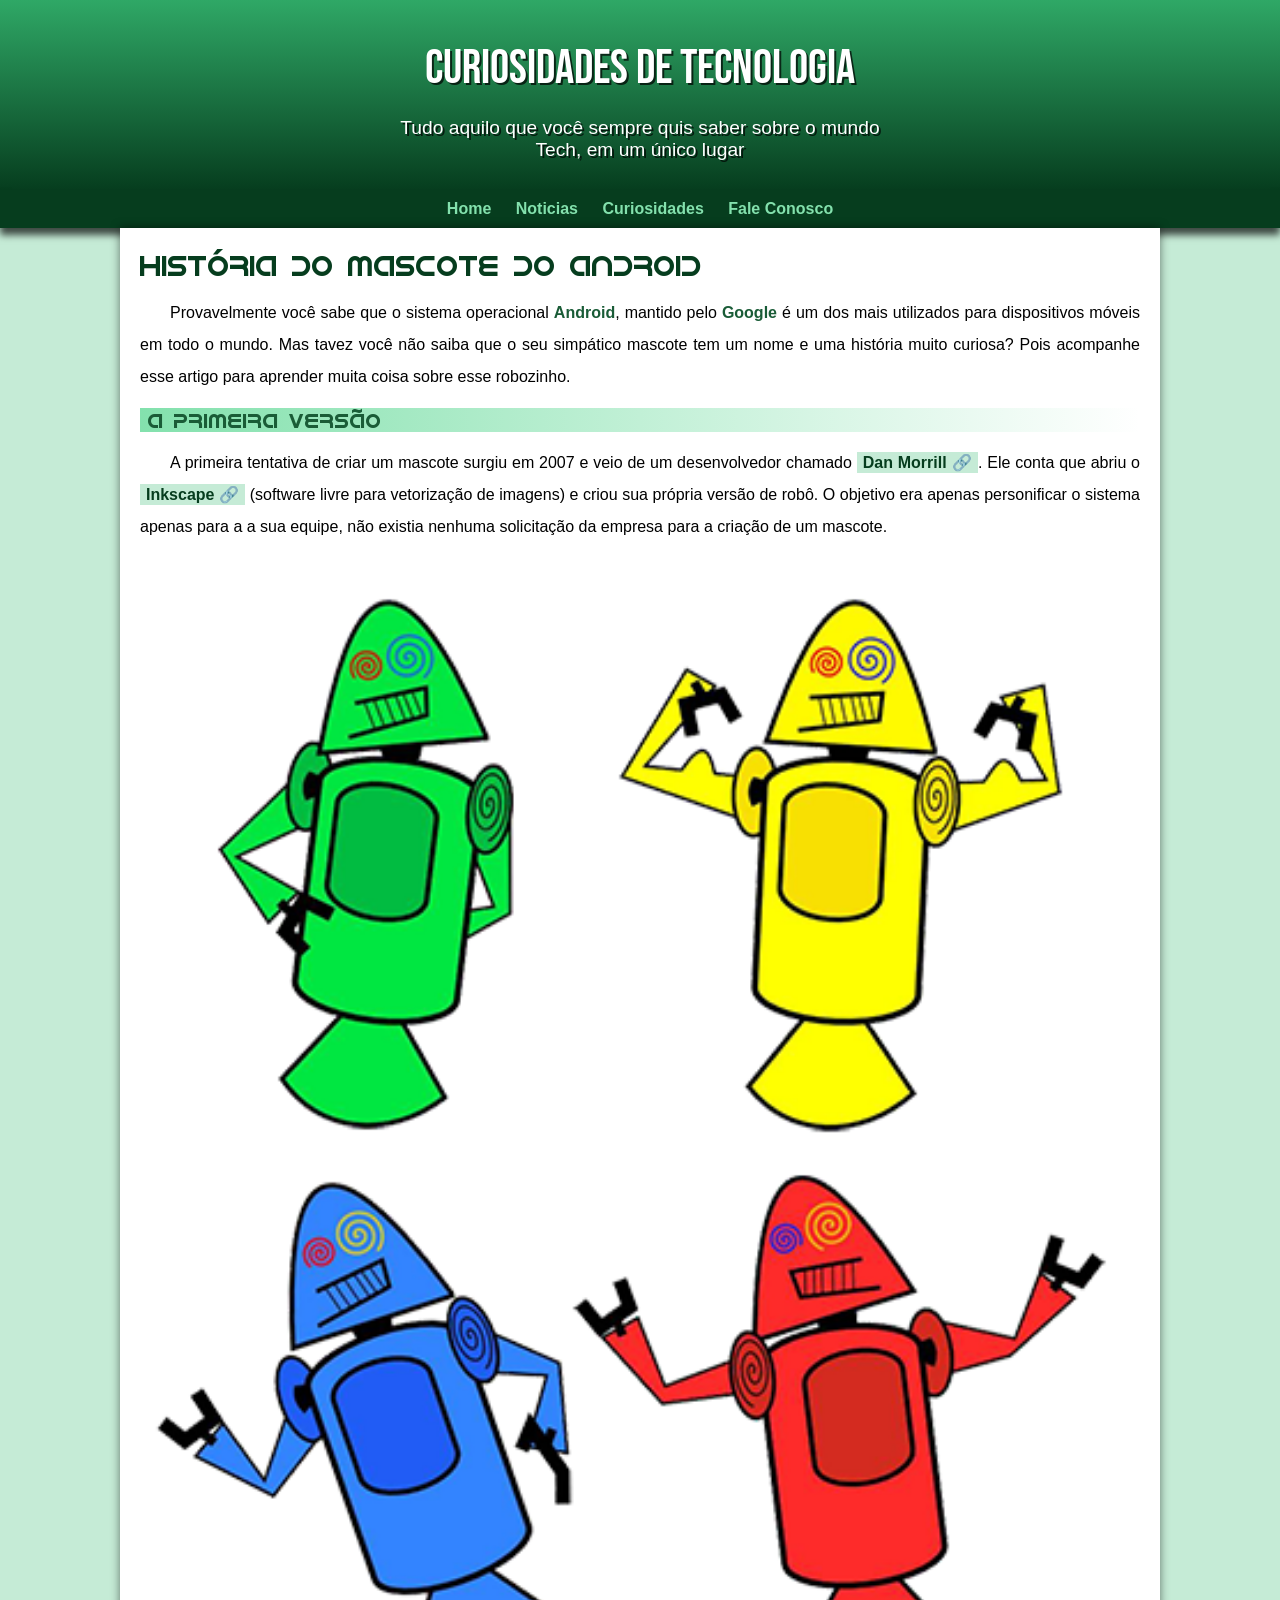
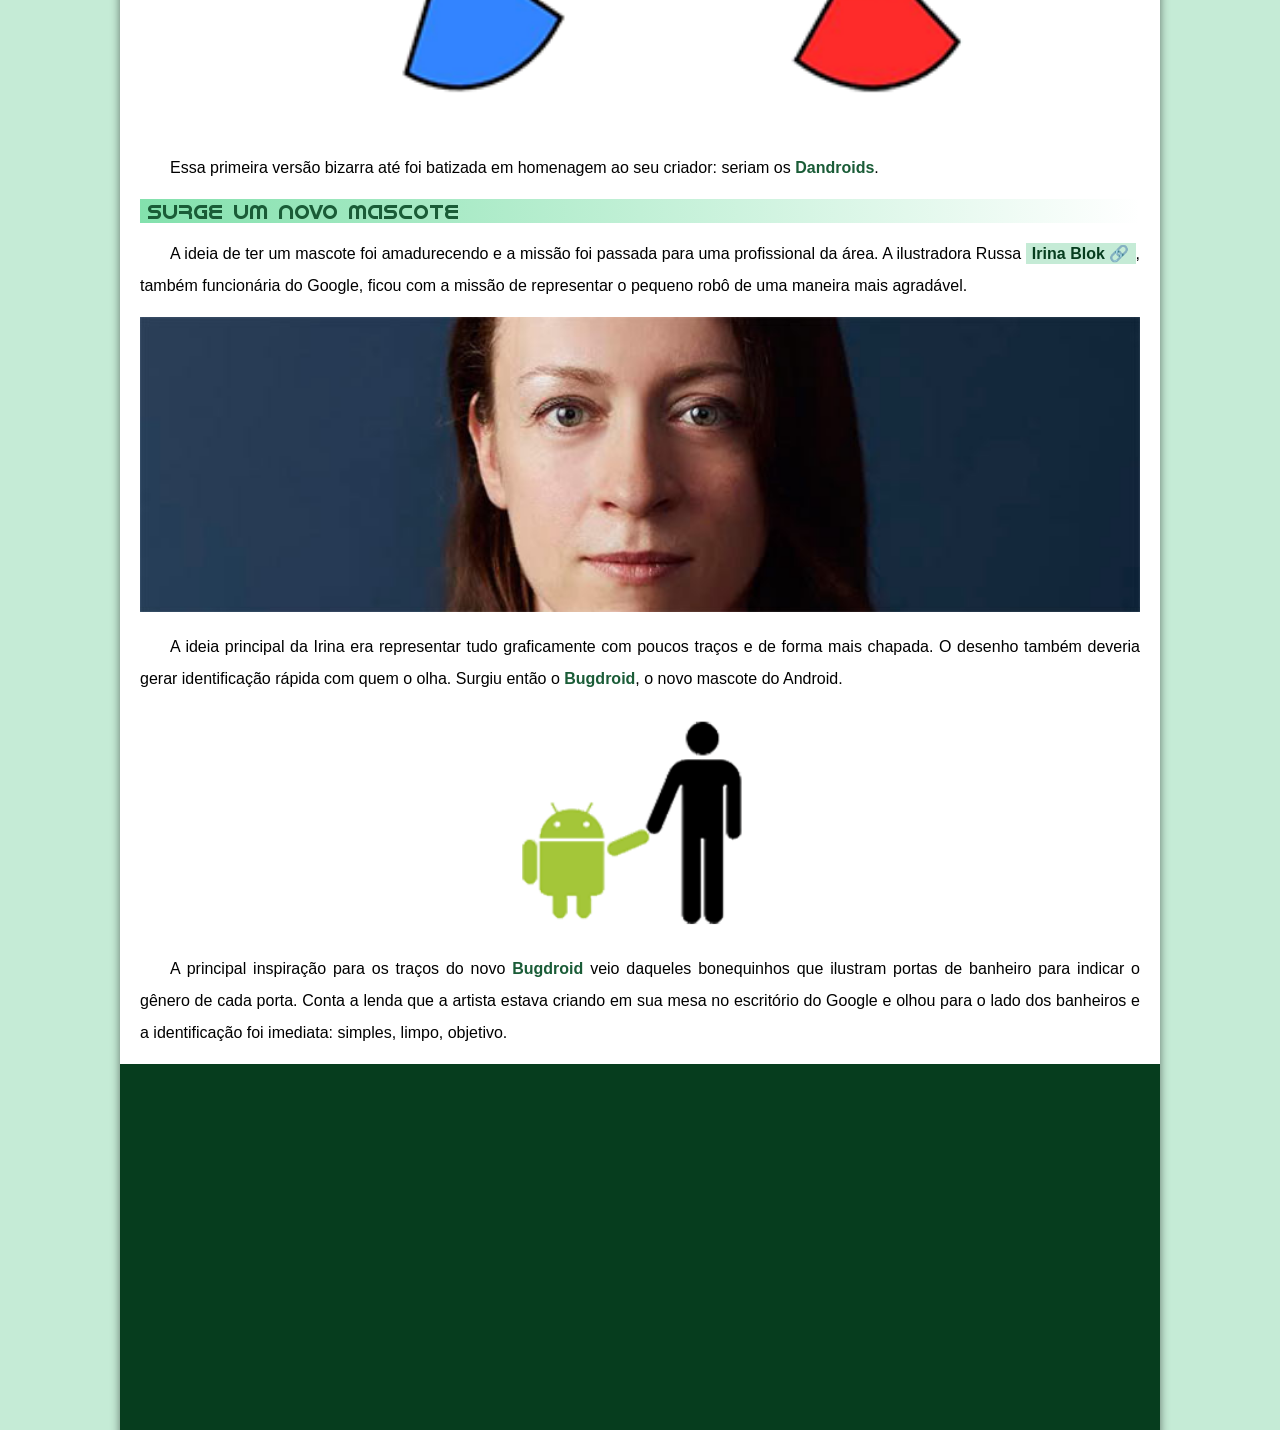
==== index.html @ 0041835e "renomeei" ====
<!DOCTYPE html>
<html lang="pt-br">
<head>
    <meta charset="UTF-8">
    <meta name="viewport" content="width=device-width, initial-scale=1.0">
    <title>Como surgiu o mascote do Android</title>
    <link rel="shortcut icon" href="imagens/favicon.ico" type="image/x-icon">
    <link rel="stylesheet" href="estilo/style.css">
</head>
<body>
    <header>
        <h1>Curiosidades de Tecnologia</h1>
        <p>
            Tudo aquilo que você sempre quis saber sobre o mundo Tech, em um único lugar
        </p>
    </header>
    <nav>
        <a href="#">Home</a>
        <a href="#">Noticias</a>
        <a href="#">Curiosidades</a>
        <a href="#">Fale Conosco</a>
    </nav>
    <main>
        <article>
            <h1>História do Mascote do Android</h1>

            <p>Provavelmente você sabe que o sistema operacional <strong>Android</strong>, mantido pelo <strong>Google</strong> é um dos mais utilizados para dispositivos móveis em todo o mundo. Mas tavez você não saiba que o seu simpático mascote tem um nome e uma história muito curiosa? Pois acompanhe esse artigo para aprender muita coisa sobre esse robozinho.</p>

            <h2>A primeira versão</h2>

            <p>A primeira tentativa de criar um mascote surgiu em 2007 e veio de um desenvolvedor chamado <a href="https://androidcommunity.com/dan-morrill-shows-us-the-android-mascot-that-almost-was-20130103/" target="_blank" class="externo">Dan Morrill</a>. Ele conta que abriu o <a href="https://inkscape.org/pt-br/" target="_blank" class="externo">Inkscape</a> (software livre para vetorização de imagens) e criou sua própria versão de robô. O objetivo era apenas personificar o sistema apenas para a a sua equipe, não existia nenhuma solicitação da empresa para a criação de um mascote.</p>

            <picture>
                <source media="(max-width:600px)" srcset="imagens/dan-droids-pq.png">
                <img src="imagens/dan-droids.png" alt="Primeiro mascote do android"></picture>

            <p>Essa primeira versão bizarra até foi batizada em homenagem ao seu criador: seriam os <strong>Dandroids</strong>.</p>

            <h2>Surge um novo mascote</h2>

            <p>A ideia de ter um mascote foi amadurecendo e a missão foi passada para uma profissional da área. A ilustradora Russa <a href="https://www.irinablok.com/" target="_blank" class="externo">Irina Blok</a>, também funcionária do Google, ficou com a missão de representar o pequeno robô de uma maneira mais agradável.</p>

            <picture>
                <source media="(max-width: 600px )" srcset="imagens/irina-blok-pq.jpg">

                <img src="imagens/irina-blok.jpg" alt="Irina Blok, criadora do Bugdroid">
            </picture>

            <p>A ideia principal da Irina era representar tudo graficamente com poucos traços e de forma mais chapada. O desenho também deveria gerar identificação rápida com quem o olha. Surgiu então o <strong>Bugdroid</strong>, o novo mascote do Android.</p>

            <img src="imagens/bugdroid.png" alt="Bugdroid" class="pequena">

            <p>A principal inspiração para os traços do novo <strong>Bugdroid</strong> veio daqueles bonequinhos que ilustram portas de banheiro para indicar o gênero de cada porta. Conta a lenda que a artista estava criando em sua mesa no escritório do Google e olhou para o lado dos banheiros e a identificação foi imediata: simples, limpo, objetivo.</p>

            <div class="video">
                <iframe width="560" height="315" src="https://www.youtube.com/embed/l2UDgpLz20M" title="YouTube video player" frameborder="0" allow="accelerometer; autoplay; clipboard-write; encrypted-media; gyroscope; picture-in-picture; web-share" allowfullscreen></iframe>
                
            </div>
            <aside>
                <h3>Quer aprender mais?</h3>
                <p>Outro assunto curioso em relação ao Android é que cada versão sempre foi nomeada em homenagem a um doce, em ordem alfabética a partir da versão 1.5 até a 9.0.</p>
                <ul>
                    <li>1.5 - <abbr title="Bolo de copo">Cupcake</abbr></li>
                    <li>1.6 - <abbr title="Rosquinha">Donut</abbr></li>
                    <li>3.0 - <abbr title="Bomba">Eclair</abbr></li>
                    <li> 2.2 - <abbr title="Iogurte Congelado">Froyo</abbr></li>
                    <li> 2.3 - <abbr title="Biscoito de Gengibre">Gingerbread</abbr></li>
                    <li>3.0 - <abbr title="Favo de Mel">Honeycomb</abbr></li>
                    <li> 4.0 - <abbr title="Sanduiche de Sorvete">Ice Cream Sandwich</abbr> </li>
                    <li>4.1 - <abbr title="Jujuba">Jelly Bean</abbr></li>
                    <li>4.4 - <abbr title="Kitkat">KitKat</abbr></li>
                    <li> 5.0 - <abbr title="Pirulito">Lolipop</abbr></li>
                    <li> 6.0 - <abbr title="Marshmallow">Marshmallow</abbr></li>
                    <li> 7.0 - <abbr title="Torrone">Nougat</abbr></li>
                    <li> 8.0 - <abbr title="Oreo">Oreo</abbr></li>
                    <li> 9.0 - <abbr title="Torta">Pie</abbr></li>
                </ul>

                <p>Infelizmente, o <strong>Android Q</strong> não existiu, pois o Google resolveu pôr fim a essa divertida prática e começou a usar numerações, o que deu origem ao Android 10.</p>

                <p>Acesse aqui o site <a href="https://www.android.com/intl/en_uk/" target="_blank" class="externo">Android History</a> para conhecer a sequência das versões "adocicadas" e o que cada uma trouxe para o sistema <strong>Android</strong>.</p>
            </aside>
            

            <p>Então é isso! Espero que você tenha gostado do nosso artigo com essa curiosidade sobre o sistema <strong>Android </strong>e seu simpático mascote.</p>
        </article>
    </main>
    <footer>
        <p>Site criado por <a href="https://gustavoguanabara.github.io/" target="_blank" >Gustavo Guanabara</a> para o <a href="https://www.youtube.com/@CursoemVideo" target="_blank">CursoemVideo</a>.</p>
    </footer>
</body>
</html>
---- estilo/style.css ----
@charset "UTF-8";
@import url('https://fonts.googleapis.com/css2?family=Bebas+Neue&display=swap');
@font-face {
    font-family: 'android';
    src: url('../fontes/idroid.otf') format('opentype');
    font-weight: normal;
}

:root {
 --cor0: #c5ebd6;
 --cor1: #83e1ad;
 --cor2: #3ddc84;
 --cor3: #2fa866;
  --cor4:#1a5c37;
  --cor5:#063d1e;

  --fonte-padrao: Arial,Verdana, Helvetica, sans-serif;
  --fonte-destaque: 'Bebas Neue', sans-serif;
  --fonte-android: 'android',cursive;
}
* {
    margin: 0px;
    padding: 0px;
}

body {
    background-color:var(--cor0) ;
    font-family: var(--fonte-padrao);   
}

a.externo::after{
    content: '\00A0\1F517';
}

header {
    background-image:linear-gradient(to bottom, var(--cor3), var(--cor5));
    min-height: 150px;
    text-align: center;
    padding-top: 40px;
    
}

header > h1 {
    color: white;
    font-family: var(--fonte-destaque);
    font-size: 3em;
    font-weight: normal;
    margin-bottom: 20px;
    text-shadow: 2px 2px 0px rgba(0, 0, 0, 0.705);
    
   
}
header > p {
    font-family: var(--fonte-padrao);
    font-size: 1.2em;
    color: white;
    padding-right: 10px;
    padding-left: 10px;
    max-width: 500px;
    margin: auto;
    margin-bottom: 20px;
    text-shadow: 2px 2px 0px rgba(0, 0, 0, 0.705);

}

nav {
    background-color: var(--cor5);
    padding: 10px;
    box-shadow: 0px 7px 7px rgba(0, 0, 0, 0.686);
    text-align: center;
    ;
}

nav > a{
    color: var(--cor1);
    padding: 10px;
    border-radius: 5px;
    text-decoration: none;
    font-weight: bold;
    transition-duration: 0.5s;
    
}
nav > a:hover {
    background-color: var(--cor3);
    color: var(--cor5);
    padding: 5px;
}
main {
    background-color: white;
    min-width: 300px;
    max-width: 1000px;
    margin: auto;
    margin-bottom: 30px;
    padding: 20px;
    box-shadow: 0px 0px 10px rgba(0, 0, 0, 0.51);
    border-bottom-left-radius: 10px;
    border-bottom-right-radius: 10px;
}
main h1 {
    color: var(--cor5);
    font-family: var(--fonte-android);
    font-weight: normal;
    font-size: 1.8em;
}

main h2 {
 font-family: var(--fonte-android);
 color: var(--cor4);
 font-size: 1.3em;
 font-weight: normal;
 background-image: linear-gradient(to right, var(--cor1),transparent);
 text-indent: 8px
 ;
}

main p {
    margin: 15px 0px;
    text-align: justify;
    text-indent: 30px;
    font-size: 1em;
    line-height: 2em;
}

main strong {
    color: var(--cor4);
    font-weight: bold;
   
}

main a {
    text-decoration: none;
    font-weight: bold;
    color: var(--cor5);
    background-color: var(--cor0);
    padding: 2px 6px;
}
main a:hover {
    text-decoration: underline;
    color: var(--cor4);
}

main img {
    width: 100%;
}
main img.pequena{
    max-width: 350px;
    margin: auto;
    display: block;
}

div.video {
 background-color: var(--cor5);
 margin: 0px -20px 30px -20px;
padding: 20px;
padding-bottom: 57%;
position: relative;}

div.video > iframe {
    position: absolute;
    top: 5%;
    left: 5%;
    width: 90%;
    height: 90%;
}

aside {
    background-color: var(--cor1);
    padding: 10px;
    border-radius: 10px;
    box-shadow: 3px 3px 8px rgba(0, 0, 0, 0.278);
}

aside > h3 {
    background-color: var(--cor4);
    color: white;
    padding: 10px;
    margin: -10px -10px 0px -10px;
    border-radius: 10px 10px 0px 0px;
}

aside > ul {
    list-style-type: '\2714\00A0';
    /* 00A0 cria um espaço depois do emoji */
    list-style-position: inside;
    columns: 2;
}
footer {
    background-color: var(--cor5);
color: white;
text-align: center;
font-size: 0.8em;
padding: 5px;}

footer a {
    color: white;
    font-weight: bolder;
    text-decoration: none;
}
footer a:hover {
    text-decoration: underline;
    color: var(--cor1);
}
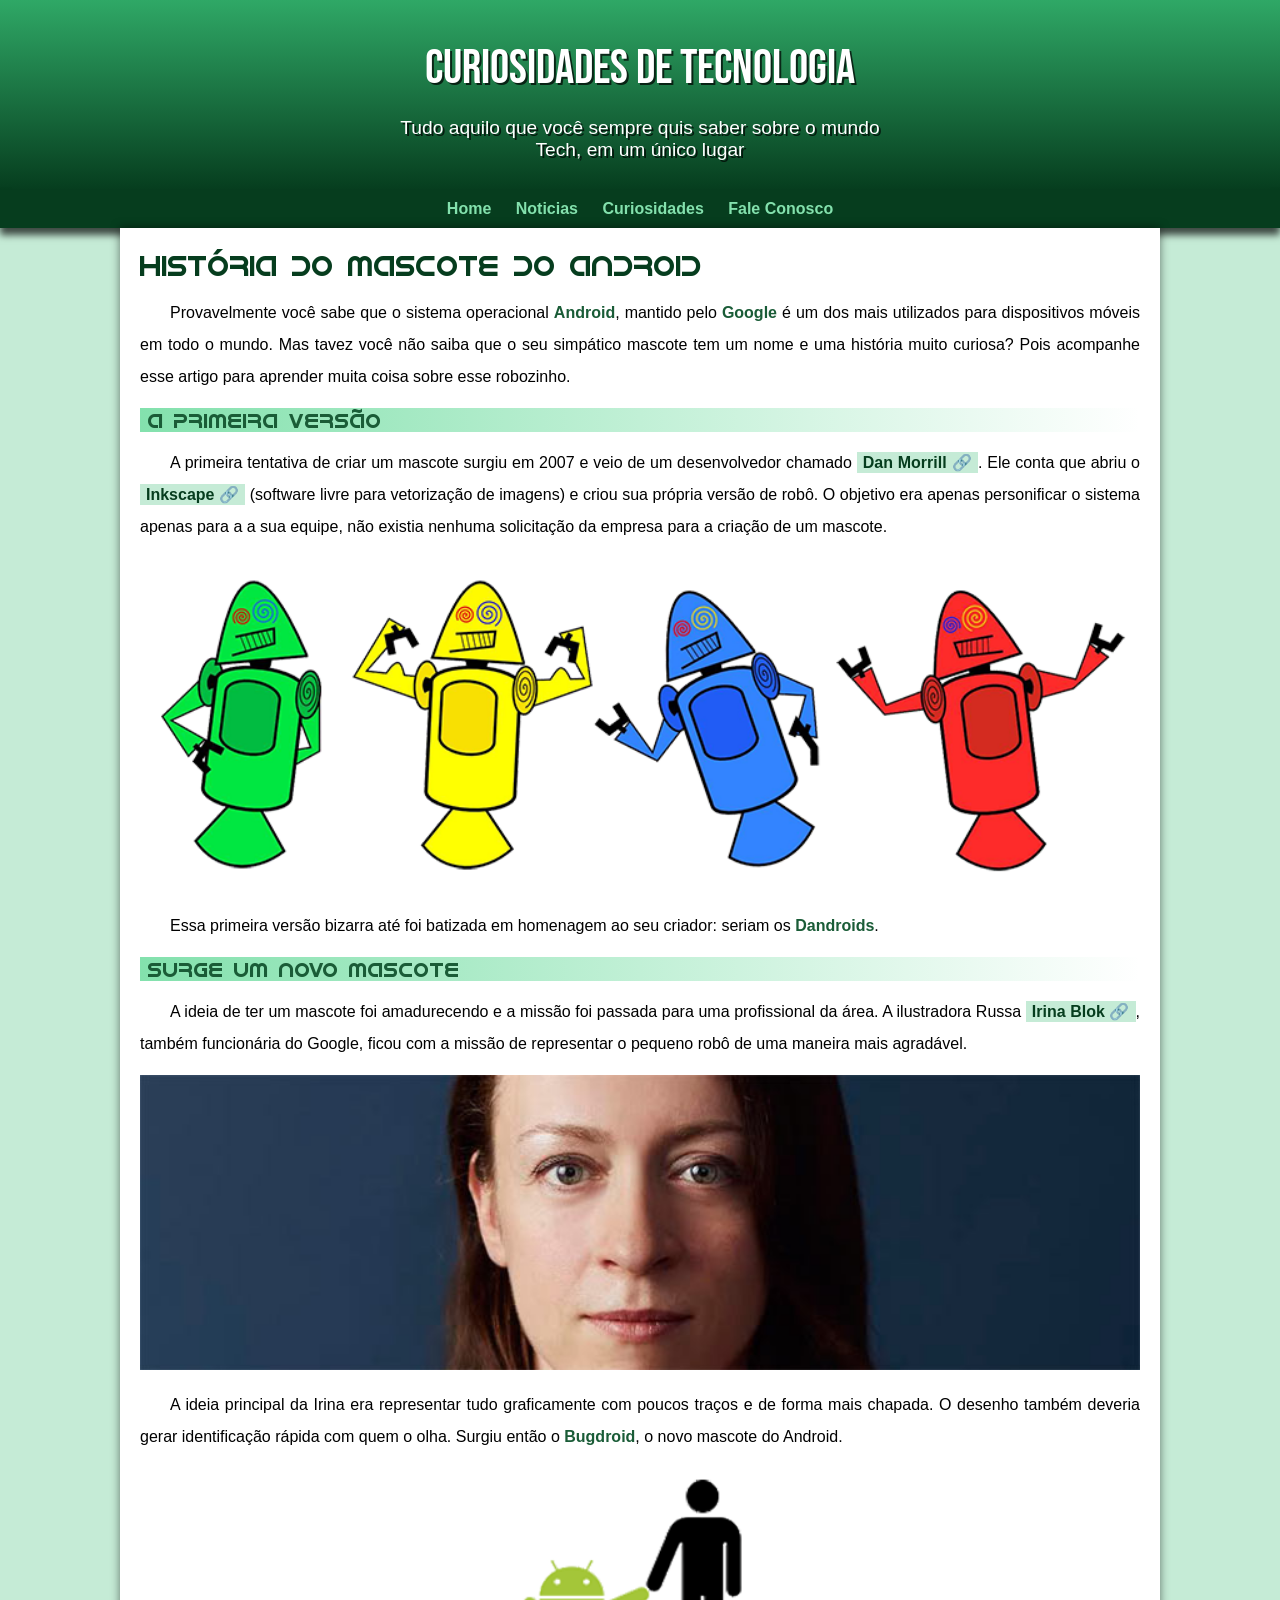
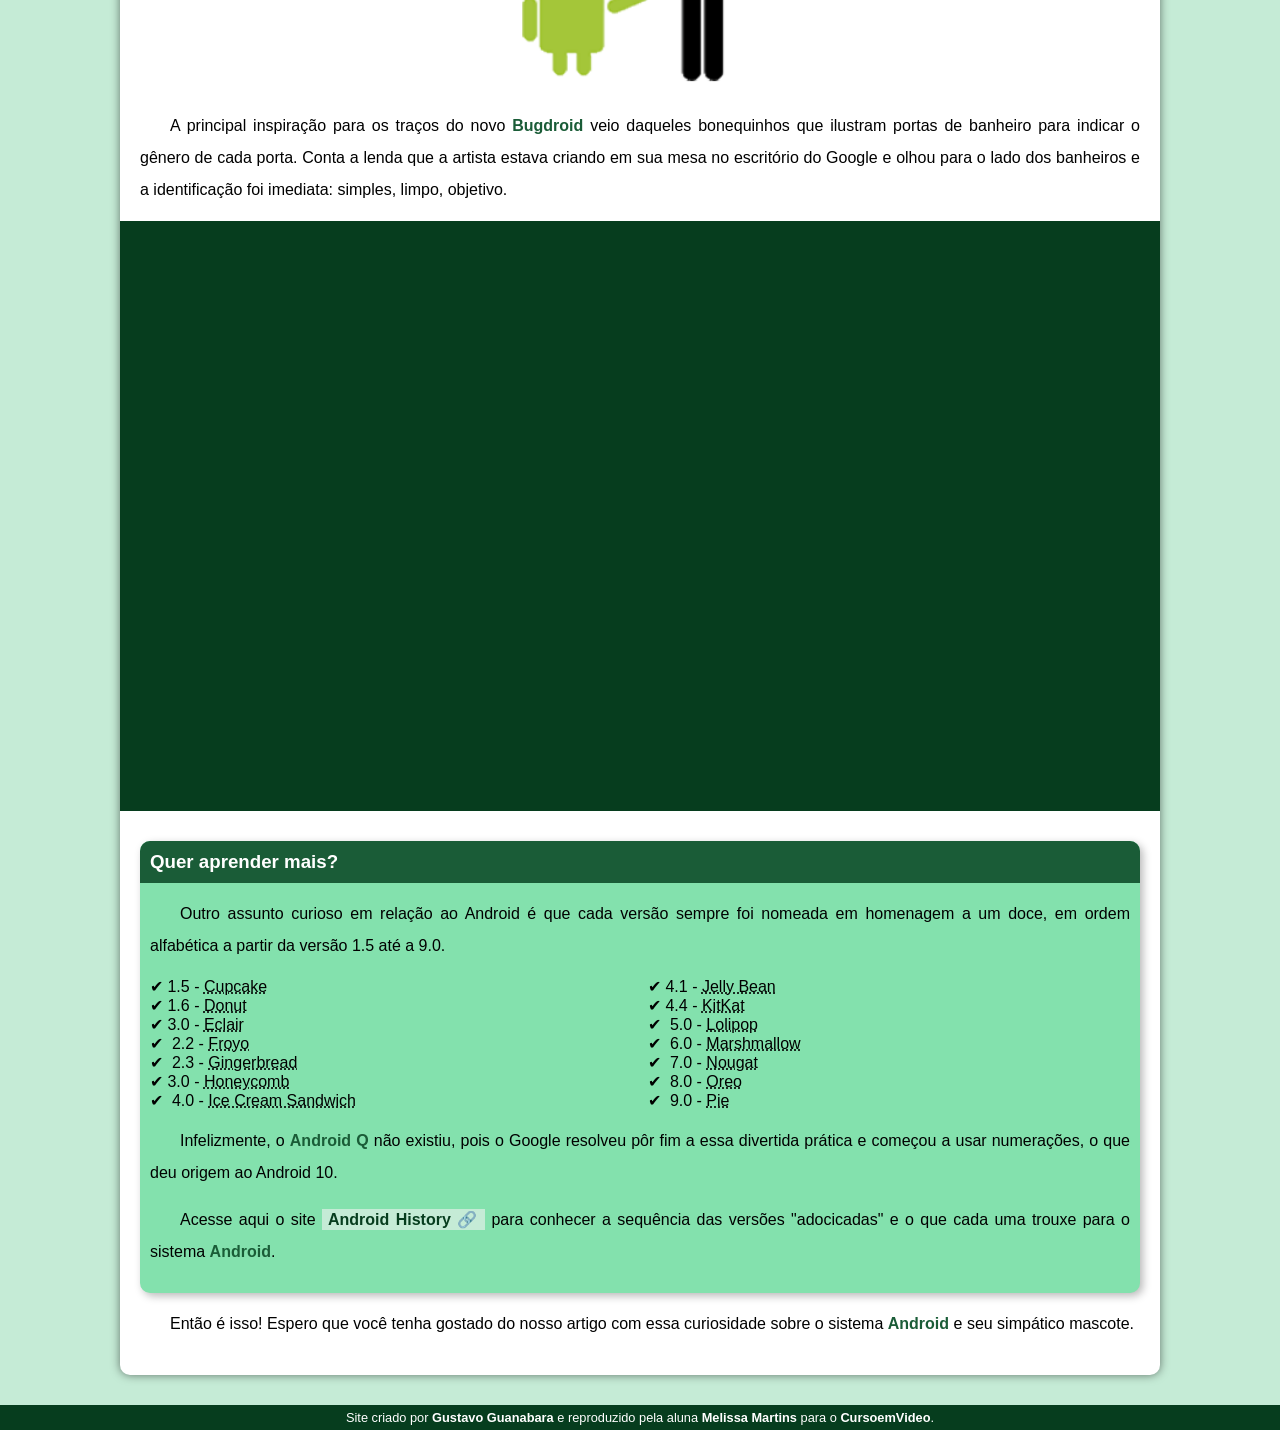
==== commit 5b6fc205: "Inclui meu nome ao projeto" ====
--- a/index.html
+++ b/index.html
@@ -86,7 +86,7 @@
         </article>
     </main>
     <footer>
-        <p>Site criado por <a href="https://gustavoguanabara.github.io/" target="_blank" >Gustavo Guanabara</a> para o <a href="https://www.youtube.com/@CursoemVideo" target="_blank">CursoemVideo</a>.</p>
+        <p>Site criado por <a href="https://gustavoguanabara.github.io/" target="_blank" >Gustavo Guanabara</a> e reproduzido pela aluna <a href="https://github.com/MellTins" target="_blank">Melissa Martins</a>  para o <a href="https://www.youtube.com/@CursoemVideo" target="_blank">CursoemVideo</a>.</p>
     </footer>
 </body>
 </html>
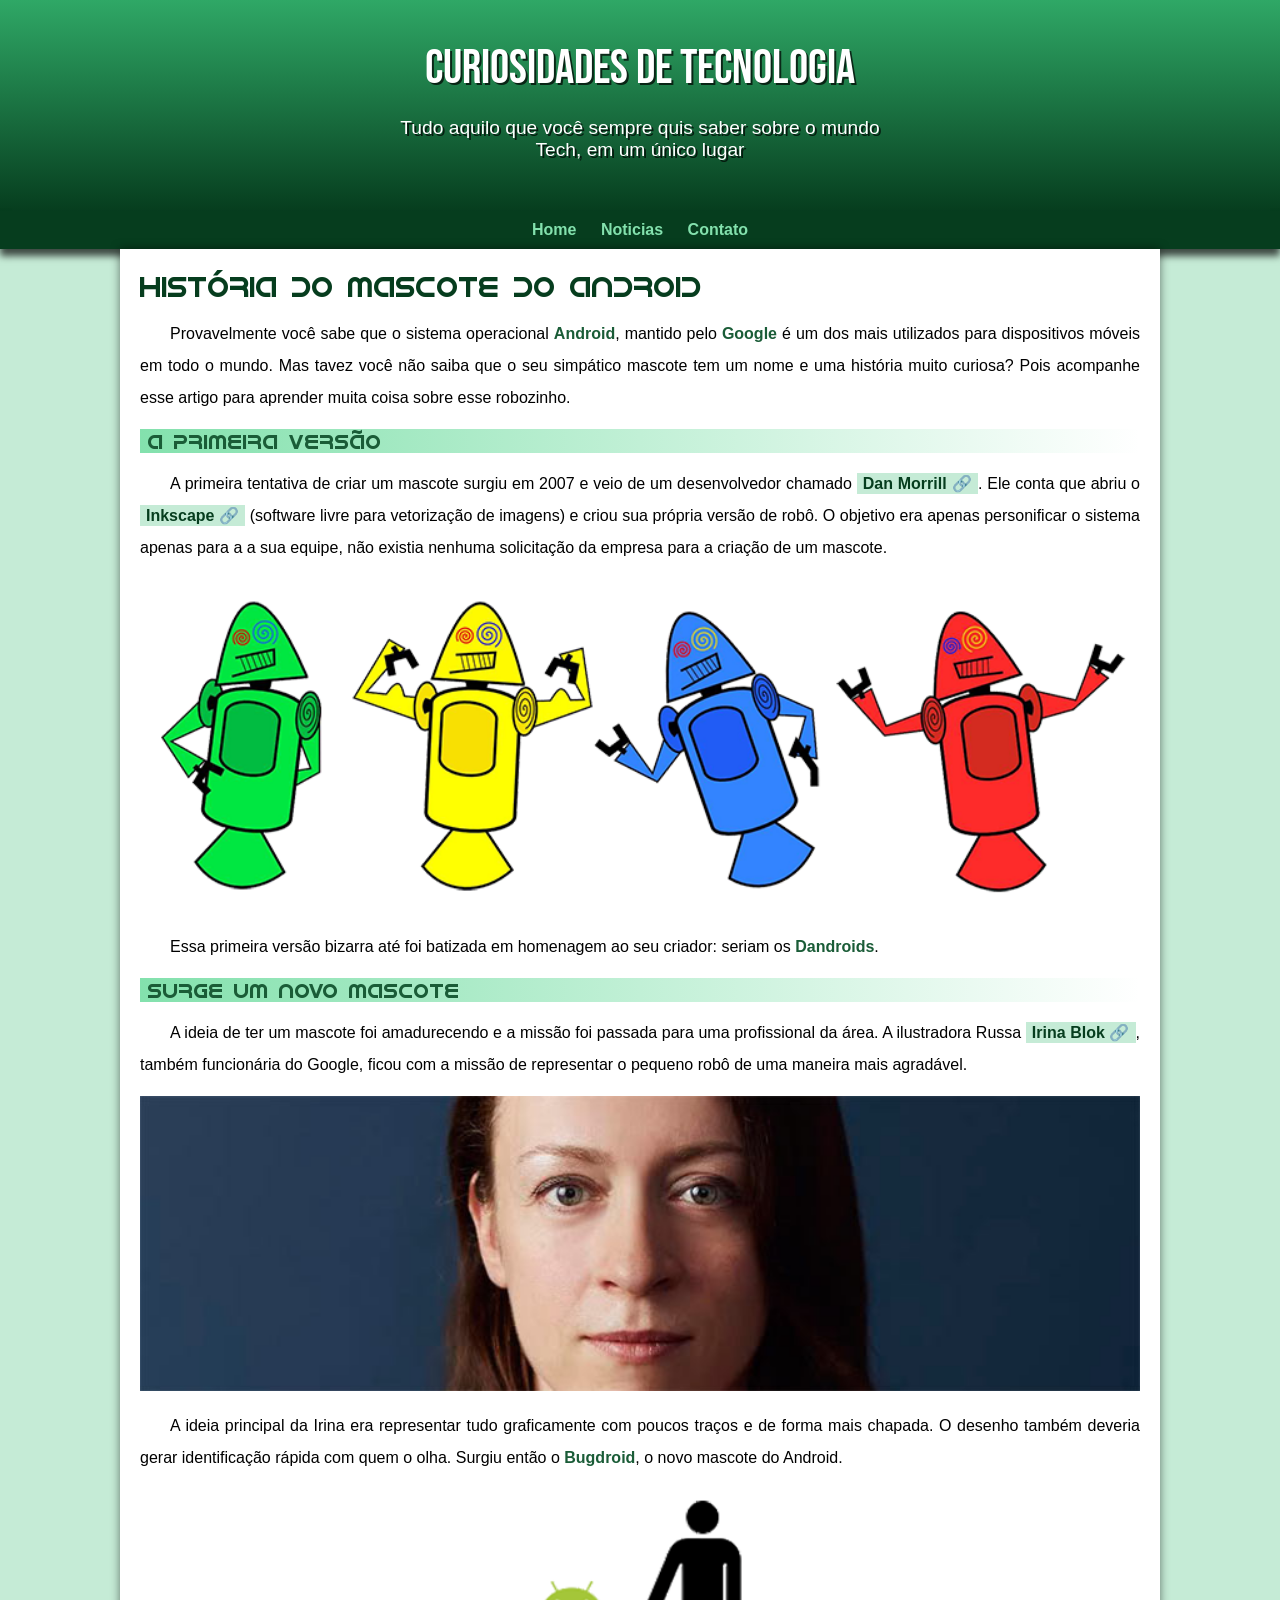
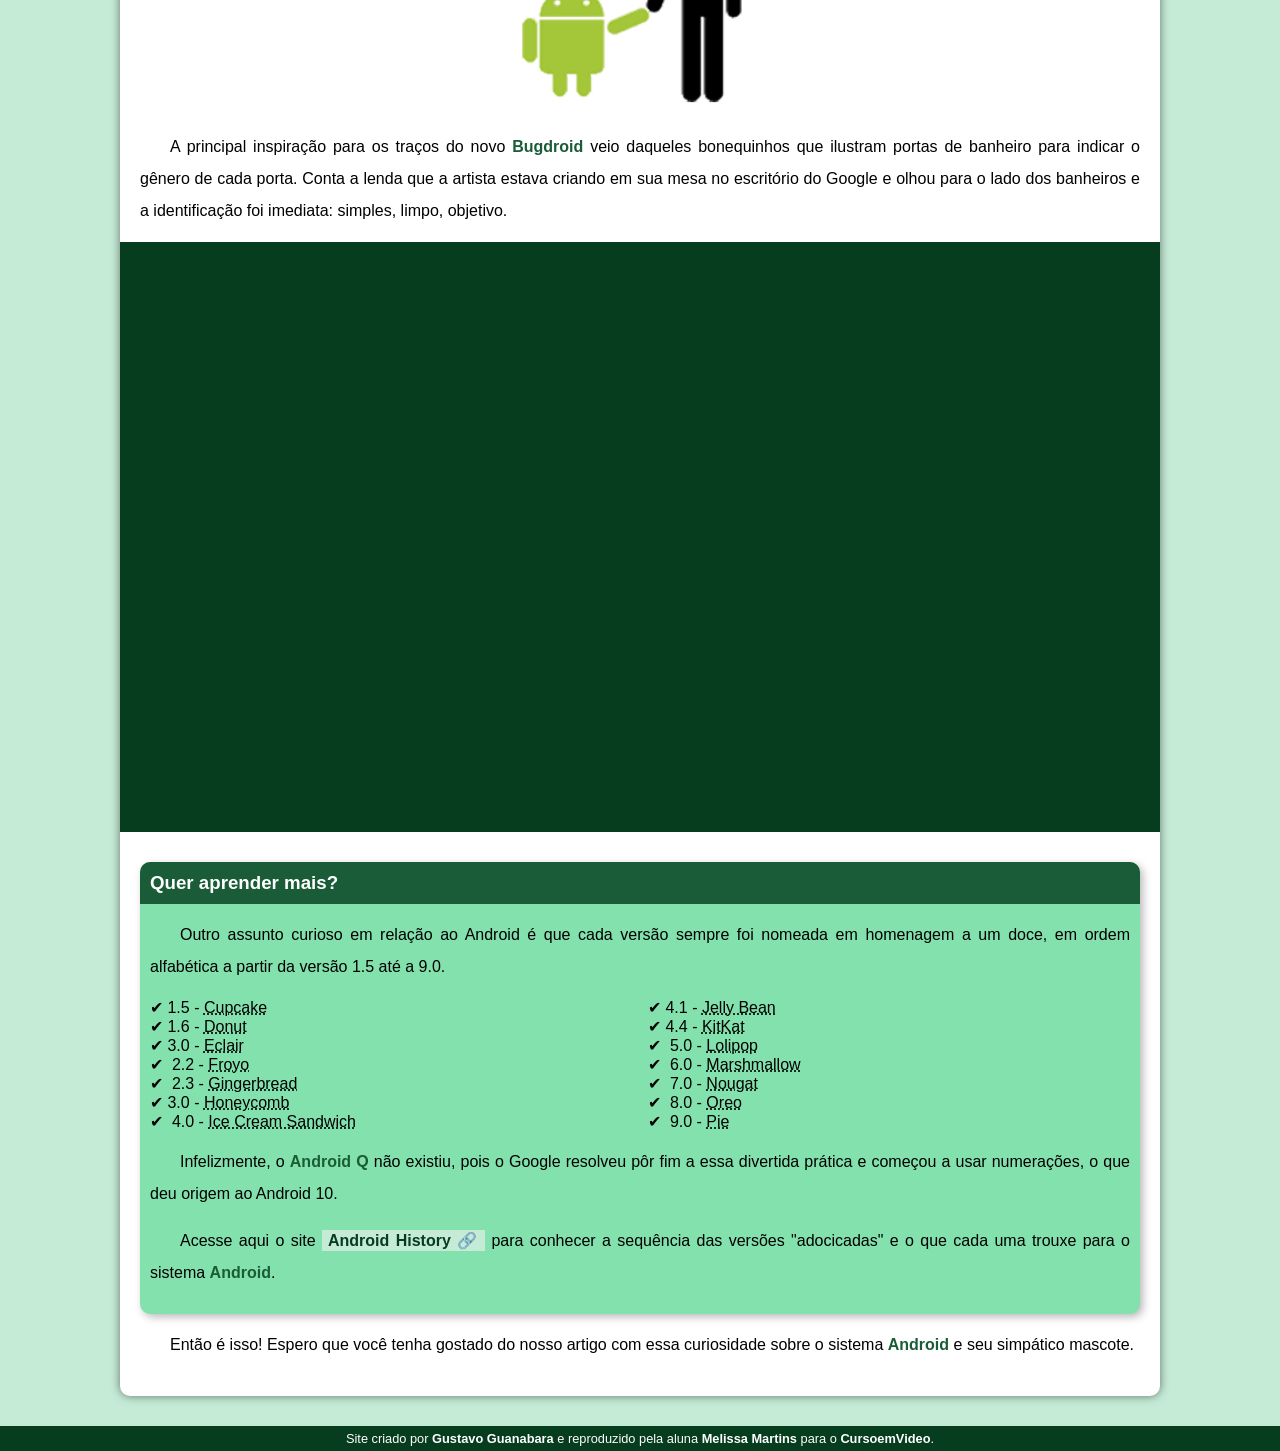
==== commit b72adcb7: "problema de padding corrigido" ====
--- a/index.html
+++ b/index.html
@@ -17,8 +17,7 @@
     <nav>
         <a href="#">Home</a>
         <a href="#">Noticias</a>
-        <a href="#">Curiosidades</a>
-        <a href="#">Fale Conosco</a>
+        <a href="#">Contato</a>
     </nav>
     <main>
         <article>
--- a/estilo/style.css
+++ b/estilo/style.css
@@ -58,7 +58,7 @@
     padding-left: 10px;
     max-width: 500px;
     margin: auto;
-    margin-bottom: 20px;
+    padding-bottom: 50px;
     text-shadow: 2px 2px 0px rgba(0, 0, 0, 0.705);
 
 }
